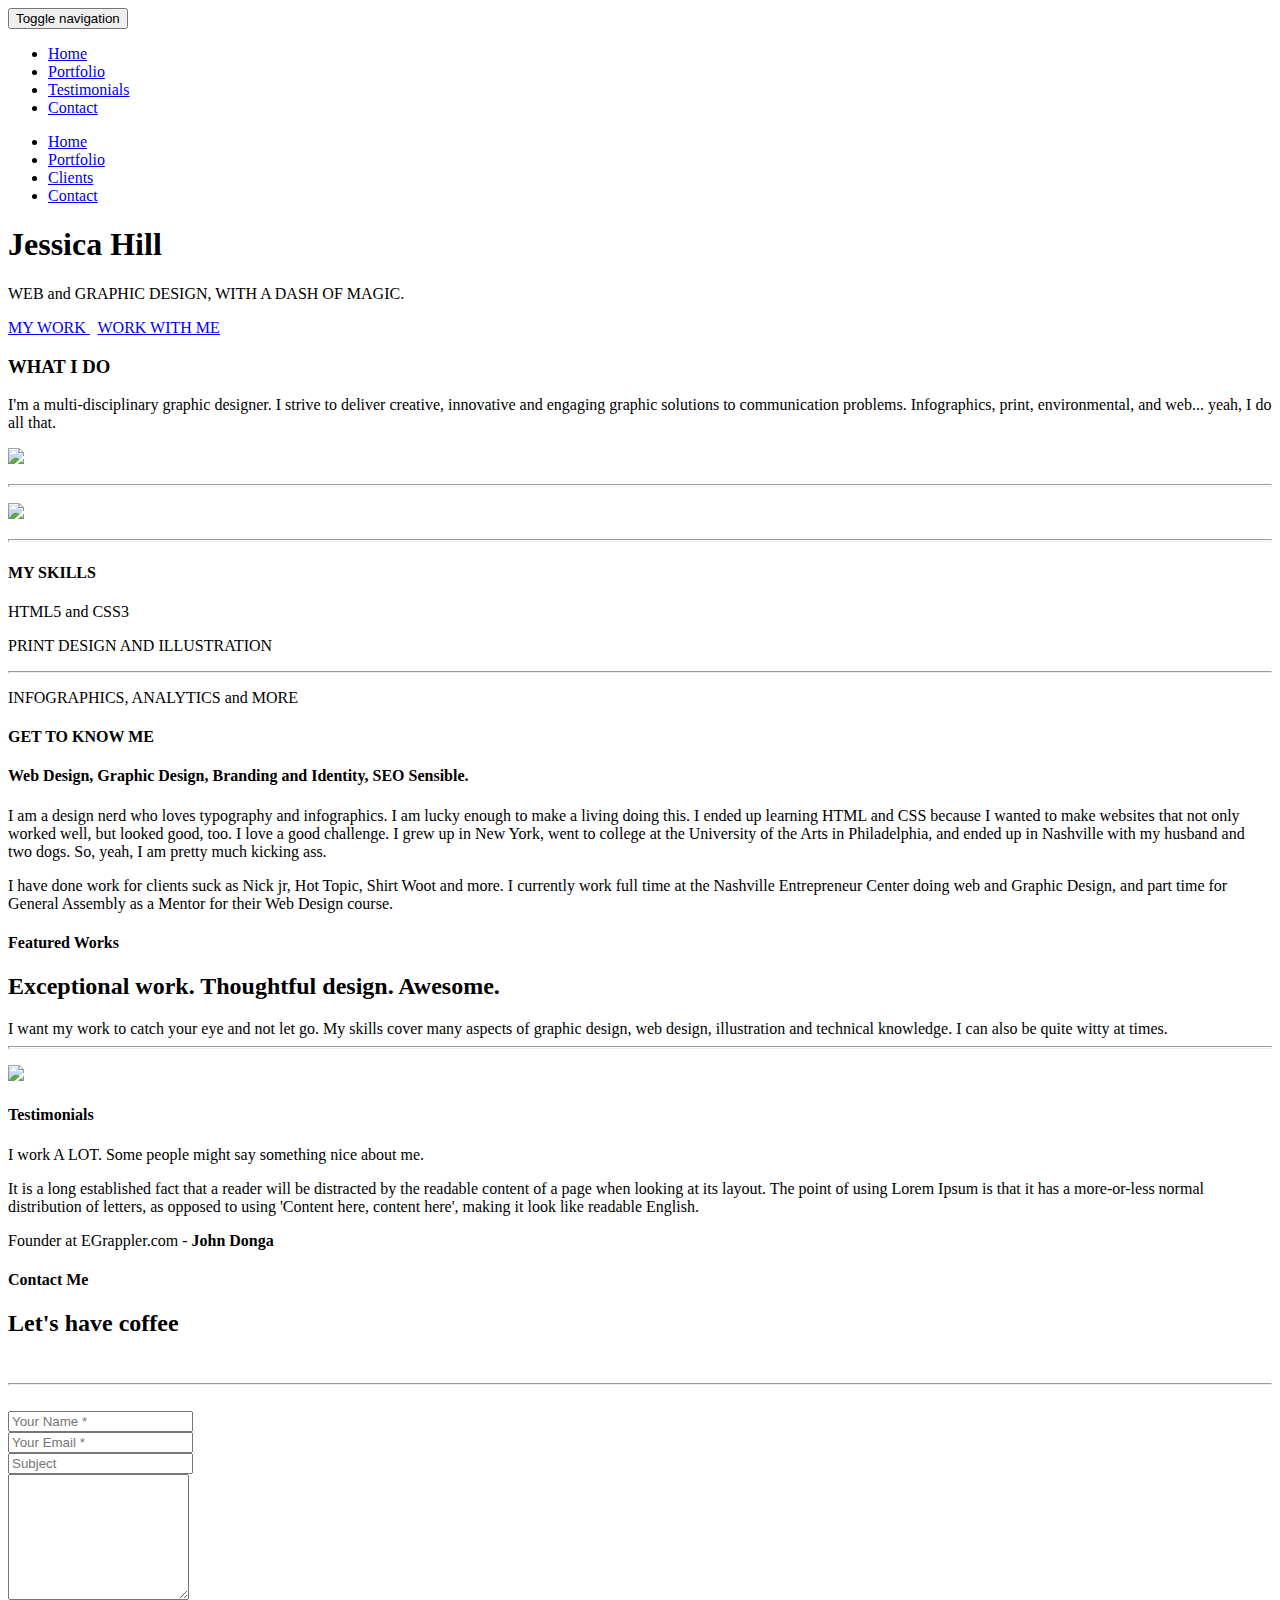
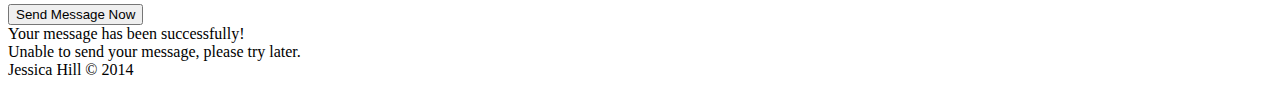
==== index.html @ 9f9534df "Update index.html" ====
<!DOCTYPE html>
<html lang="en">
<head>
    <meta charset="utf-8">
    <meta http-equiv="Content-Type" content="text/html; charset=utf-8" />
    <meta name="viewport" content="width=device-width, initial-scale=1.0">
    <title>Jessica Hill Design</title>
    <!-- Stylesheets -->
    <link type="text/css" href="bootstrap.css" rel="stylesheet">
    <link href='http://fonts.googleapis.com/css?family=Roboto:400,400italic,700,700italic,500italic,500,300italic,300'
        rel='stylesheet' type='text/css'>
    <link type="text/css" href="icons/font-awesome/css/font-awesome.css" rel="stylesheet">
    <link type="text/css" href="icons/rondo/style.css" rel="stylesheet">
    <link type="text/css" href="style.css" rel="stylesheet">
</head>
<body >
    <header class="header" id="jump">
        <nav class="navbar navbar-default navbar-fixed-top" role="navigation">
            <div class="container">
                <div class="navbar-header">
                    <button type="button" class="navbar-toggle" data-toggle="collapse" data-target=".navbar-responsive-collapse">
                        <span class="sr-only">Toggle navigation</span> <span class="icon-bar"></span><span
                            class="icon-bar"></span><span class="icon-bar"></span>
                    </button>
                    <a class="navbar-brand" href="#">
                        <img src="https://gallery.mailchimp.com/f91427e27ddb7efcd1762c544/images/4f45834c-a26d-4026-be02-a835738b143f.jpg" alt="" /></a>
                </div>
                <div class="collapse navbar-collapse hidden-xs">
                    <ul class="nav navbar-nav navbar-right">
                        <li class="active"><a href="#jump0">Home</a></li>
                        <li><a href="#jump2">Portfolio</a></li>
                        <li><a href="#jump5">Testimonials</a></li>
                        <li><a href="#jump6">Contact</a></li>
                    </ul>
                </div>
                <!-- /.navbar-collapse -->
                <div class="collapse navbar-responsive-collapse">
                    <ul class="nav navbar-nav">
                        <li class="active"><a href="#jump0" data-toggle="collapse" data-target=".navbar-responsive-collapse">
                            Home</a></li>
                        <li><a href="#jump2" data-toggle="collapse" data-target=".navbar-responsive-collapse">
                            Portfolio</a></li>
                        <li><a href="#jump5" data-toggle="collapse" data-target=".navbar-responsive-collapse">
                            Clients</a></li>
                        <li><a href="#jump6" data-toggle="collapse" data-target=".navbar-responsive-collapse">
                            Contact</a></li>
                    </ul>
                </div>
                <!-- /.navbar-responsive-collapse -->
            </div>
        </nav>
    </header>
    <div class="jumper" id="jump0">
    </div>
    <div class="section type-1 big splash">
        <div class="splash-cover">
        </div>
        <div class="container">
            <div class="splash-block">
                <div class="centered">
                    <div class="container">
                        <div class="section-headlines">
                            <h1>
                                Jessica Hill</h1>
                            <p>
                                WEB and GRAPHIC DESIGN, WITH A DASH OF MAGIC.</p>
                        </div>
                        <a href="#jump2" class="btn btn-outline btn-lg">MY WORK </a>&nbsp; <a href="#jump6"
                            class="btn btn-outline btn-lg">WORK WITH ME</a>
                    </div>
                </div>
            </div>
        </div>
    </div>
    <div id="jump1" class="jumper">
    </div>
    <div class="section type-2">
        <div class="container">
            <div class="section-headlines">
                <h3>
                    WHAT I DO</h3>
                <div>
                    I'm a multi-disciplinary graphic designer. I strive to  deliver creative, innovative and engaging graphic solutions to communication problems. Infographics, print, environmental, and web... yeah, I do all that.
                </div>
                <p class="padding"> 
    <p class="padding"> <img src="https://gallery.mailchimp.com/f91427e27ddb7efcd1762c544/images/e3467d25-2ab1-4dc5-b919-139e1233920b.jpg"></p>
        <hr style="height:1px;color:red">
</a>
    <p class="padding-bottom 1"> <img src="https://gallery.mailchimp.com/f91427e27ddb7efcd1762c544/images/5e4097c9-3a48-4313-9c78-13cba920459c.jpg">
    </a>
    <hr style="height:1px;color:red">

         <div class="row">
                <div class="col-lg-6 features">
                    <h4>
                        MY SKILLS</h4>
                    <div class="skills">
                        <p>
                            HTML5 and CSS3</p>
                        <div class="progress">
                            <div class="progress-bar" role="progressbar" aria-valuenow="60" aria-valuemin="0"
                                aria-valuemax="100" style="width: 90%;">
                            </div>
                        </div>
                        
                            PRINT DESIGN AND ILLUSTRATION</p>
                        <div class="progress">
                            <div class="progress-bar progress-bar-warning" role="progressbar" aria-valuenow="60"
                                aria-valuemin="0" aria-valuemax="100" style="width: 100%;">
                            </div>
                        </div>
                        <hr>
                        <p>
                            INFOGRAPHICS, ANALYTICS and MORE</p>
                        <div class="progress">
                            <div class="progress-bar progress-bar-danger" role="progressbar" aria-valuenow="60"
                                aria-valuemin="0" aria-valuemax="100" style="width: 90%;">
                            </div>
                        </div>
                    </div>
                </div>
                <div class="col-lg-6 features">

                    <h4>GET TO KNOW ME</h4>
                    <p>
                       <h4> Web Design, Graphic Design, Branding and Identity, SEO Sensible.</h4>

                        I am a design nerd who loves typography and infographics. I am lucky enough to make a living doing this. I ended up learning HTML and CSS because I wanted to make websites that not only worked well, but looked good, too. I love a good challenge. I grew up in New York, went to college at the University of the Arts in Philadelphia, and ended up in Nashville with my husband and two dogs. So, yeah, I am pretty much kicking ass.
                        <p>
                        I have done work for clients suck as Nick jr, Hot Topic, Shirt Woot and more. I currently work full time at the Nashville Entrepreneur Center doing web and Graphic Design, and part time for General Assembly as a Mentor for their Web Design course.
                    </p>
                
                </div>
            </div>
        </div>
    </div>
    <div id="jump2" class="jumper">
    </div>
    <div class="section type-1" style="padding-bottom: 0">
        <div class="container">
            <div class="section-headlines">
                <h4>
                    Featured Works</h4>
                <h2>
                    Exceptional work. Thoughtful design. Awesome.</h2>
                <div>
                    I want my work to catch your eye and not let go. My skills cover many aspects of graphic design, web design, illustration and technical knowledge. I can also be quite witty at times.  
                </div>
                    <hr style="height:1px;color:red">

                    <p class="padding-bottom 1"> <img src="https://gallery.mailchimp.com/f91427e27ddb7efcd1762c544/images/e16cd08e-7d79-4f17-a699-83029d7c9542.jpg">

            </div>
         
       
      
    </div>
    <div id="jump5" class="jumper">
    </div>
    <div class="section type-2">
        <div class="container">
            <div class="section-headlines">
                <h4>
                    Testimonials</h4>
                <h2>
                    </h2>
                <div>
                    I work A LOT. Some people might say something nice about me.
                </div>
                            </div>
                            <div class="testimonial-content media-body">
                                <p class="lead">
                                    It is a long established fact that a reader will be distracted by the readable content
                                    of a page when looking at its layout. The point of using Lorem Ipsum is that it
                                    has a more-or-less normal distribution of letters, as opposed to using 'Content
                                    here, content here', making it look like readable English.
                                </p>
                                Founder at EGrappler.com - <b>John Donga</b>
                            </div>
                    
        </div>
    </div>
    <div id="jump6" class="jumper">
    </div>
    <div class="section type-1 section-contact">
        <div class="container">
            <div class="section-headlines">
                <h4>
                    Contact Me</h2>
                    <h2>
                        Let's have coffee</h2>
            </div>
            <form>
            <div class="row">
                <div class="col-lg-4">
                    <address>
                        <div class="address-row">
                            <div class="address-sign">
                                <i class="icon-map-marker"></i>
                            </div>
                            
                        </div>
                    </address>
                    <div class="visible-xs visible-sm">
                        <br class="gap-30" />
                        <hr class="gap-divider" />
                        <br class="gap-30" />
                    </div>
                </div>
                <div class="col-lg-7 col-lg-offset-1">
                    <form role="form" method="post" action="#" id="contactform">
                    <div class="form-group">
                        <div class="row">
                            <div class="col-lg-6">
                                <input type="text" class="form-control" id="name" name="name" placeholder="Your Name *"><br
                                    class="gap-15" />
                            </div>
                            <div class="col-lg-6">
                                <input type="text" class="form-control" id="email" name="email" placeholder="Your Email *"></div>
                        </div>
                    </div>
                    <div class="form-group">
                        <input type="text" class="form-control" id="subject" name="subject" placeholder="Subject">
                    </div>
                    <div class="form-group">
                        <textarea class="form-control" id="message" name="message" rows="8"></textarea>
                    </div>
                    <button id="button-send" class="btn btn-block btn-success">
                        Send Message Now
                    </button>
                    <div id="success">
                        Your message has been successfully!</div>
                    <div id="error">
                        Unable to send your message, please try later.</div>
                    </form>
                </div>
            </div>
            </form>
        </div>
    </div>
    <footer class="footer">
        <div class="container">
            <div class="row">
                <div class="col-lg-12">
                    Jessica Hill &copy; 2014</a>
                </div>
            </div>
        </div>
    </footer>
    <!--Scripts-->
    <script type="text/javascript" src="js/jquery-1.10.2.min.js"></script>
    <script type="text/javascript" src="js/bootstrap.min.js"></script>
    <script type="text/javascript" src="js/jquery.smooth-scroll.min.js"></script>
    <script type="text/javascript" src="js/jquery.mixitup.min.js"></script>
    <script src="js/jquery.easing.1.3.js" type="text/javascript"></script>
    <script src="js/modernizr.js" type="text/javascript"></script>
    <script src="js/jquery.fancybox.pack.js" type="text/javascript"></script>
    <script type="text/javascript" src="js/custom.js"></script>
</body>
</html>
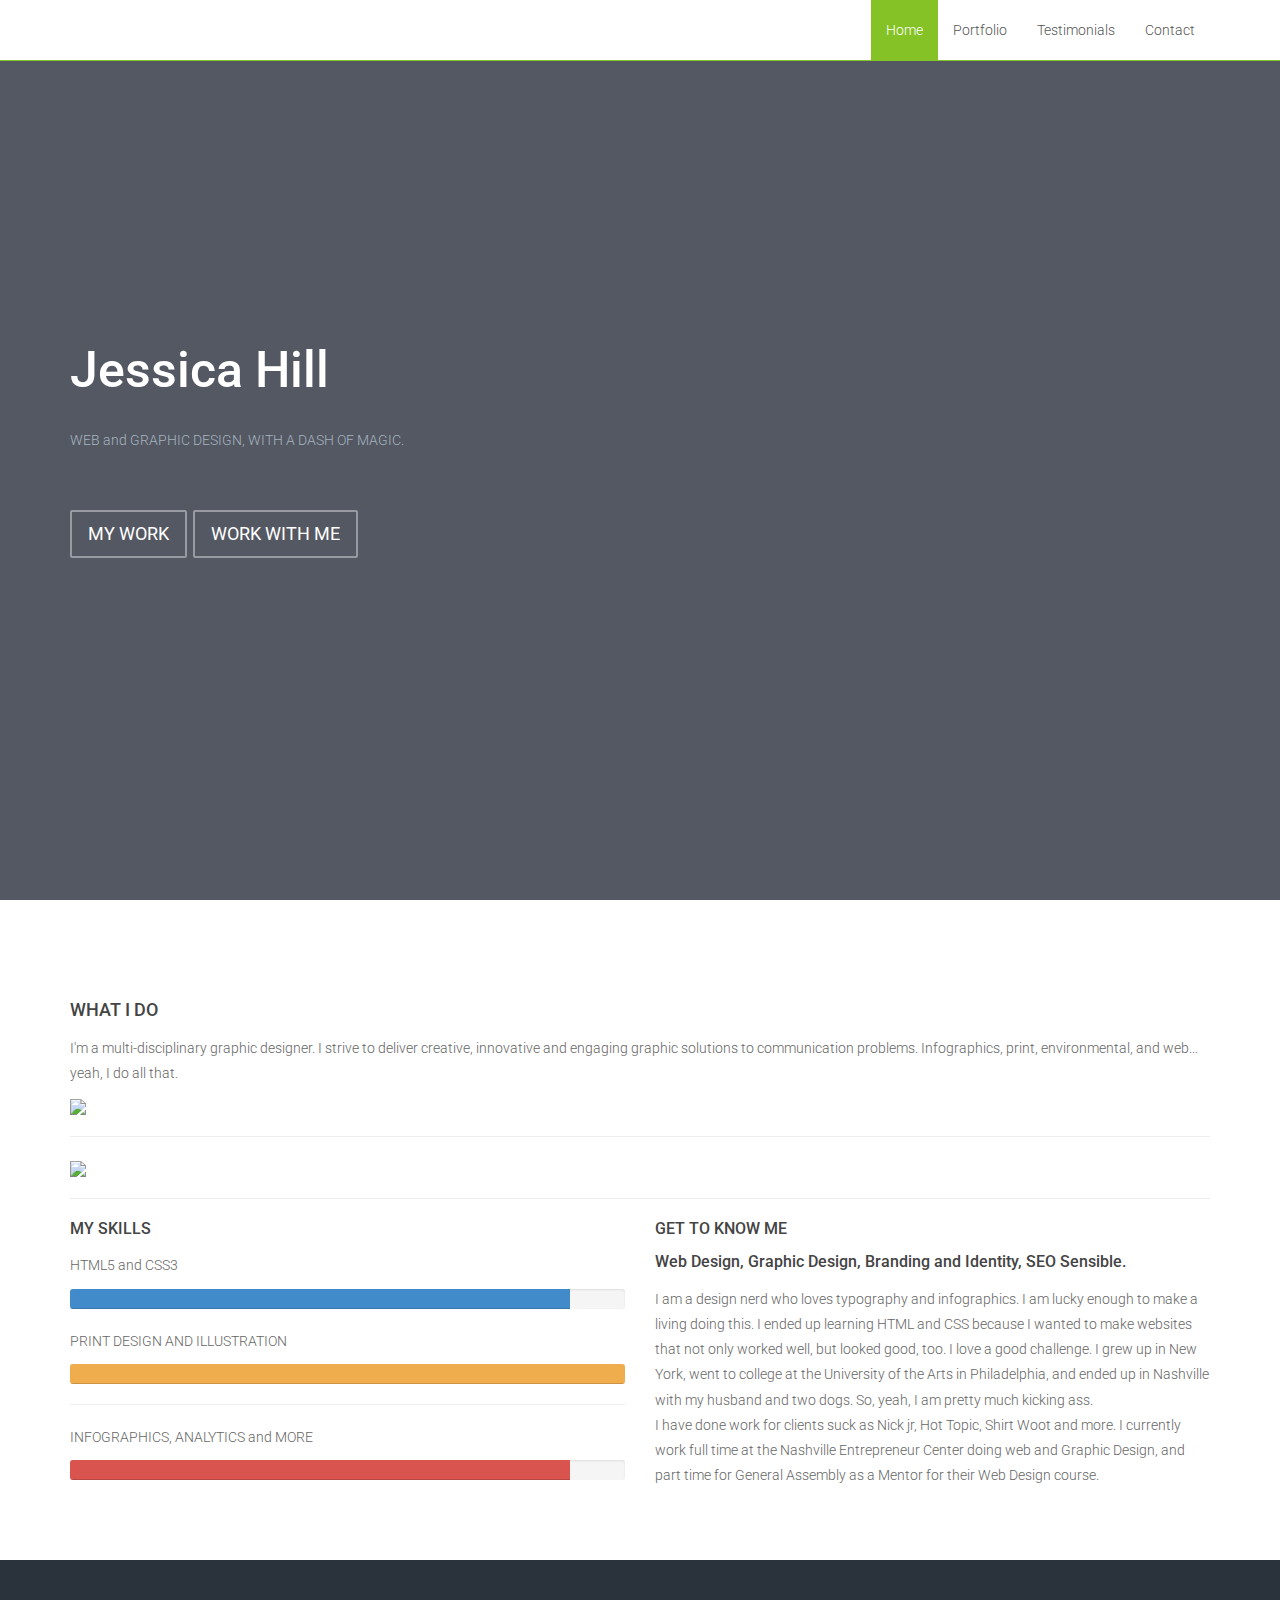
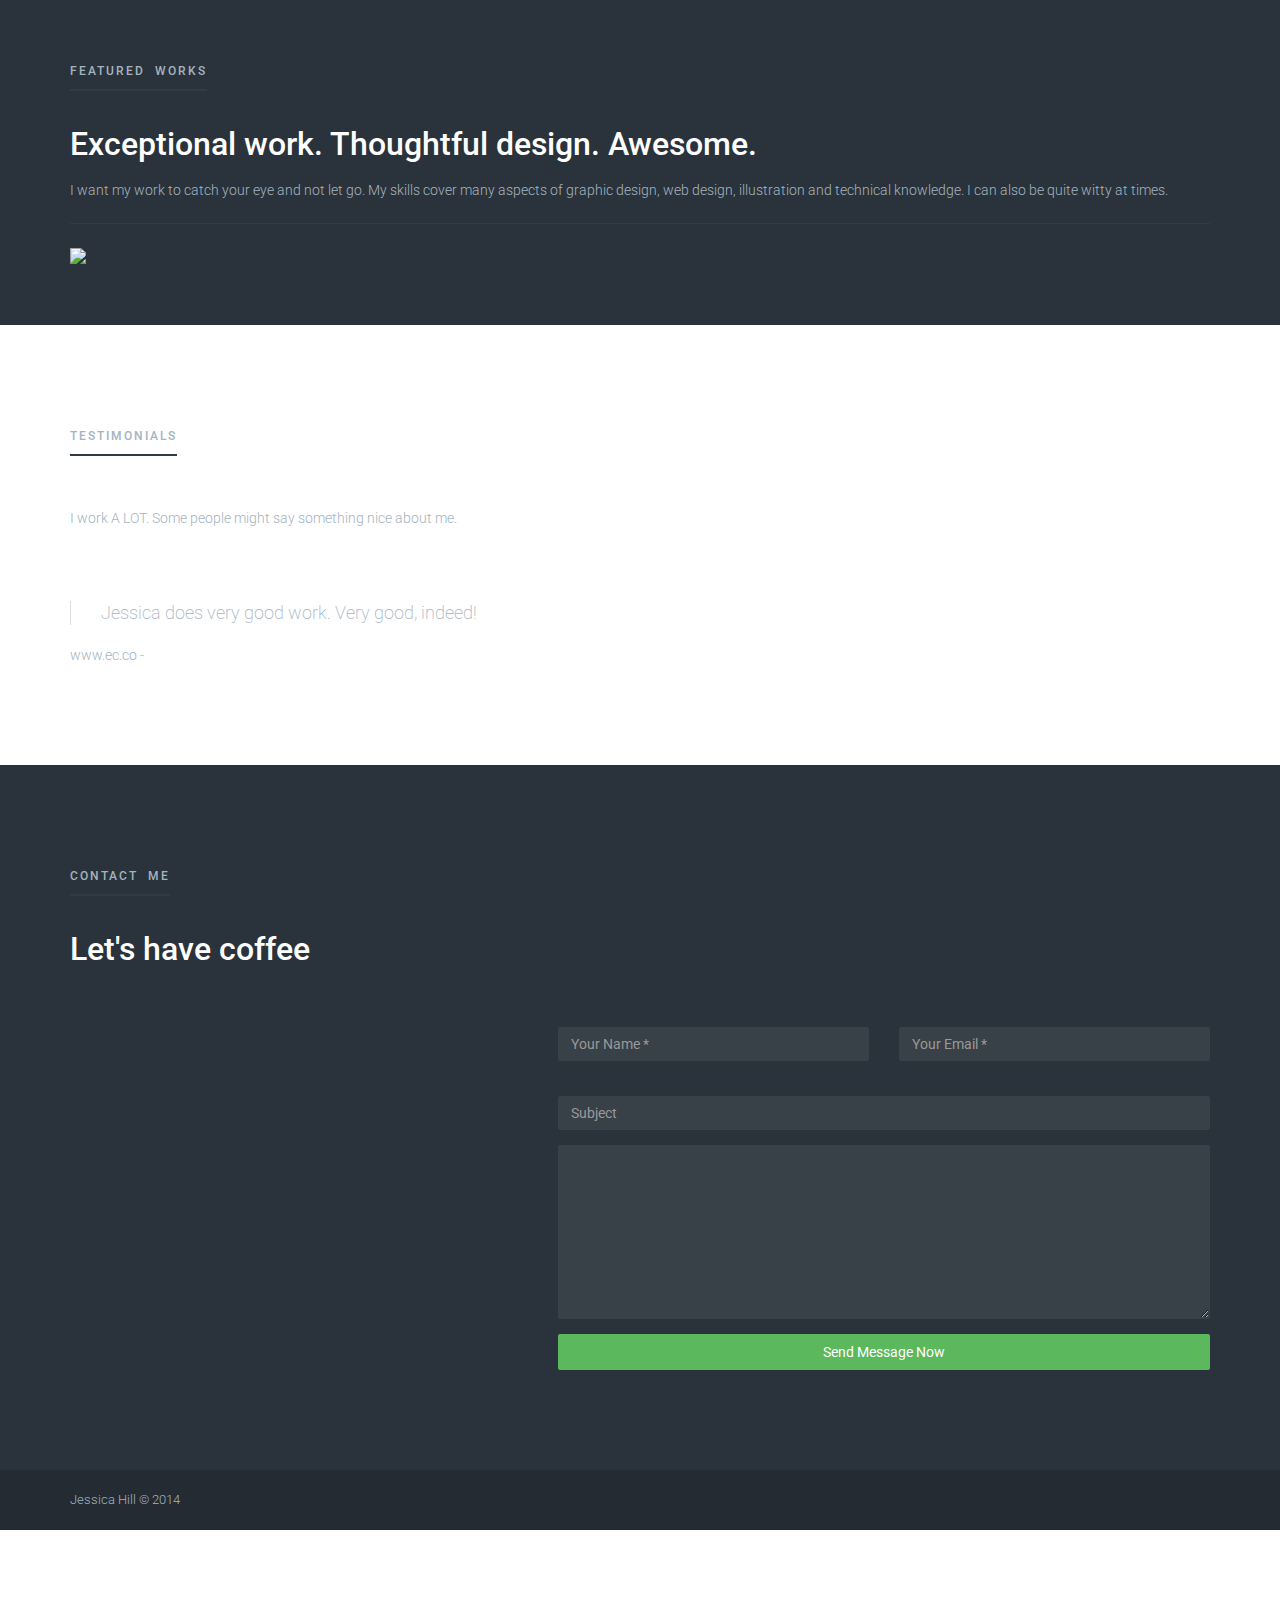
==== commit bf8d3c2b: "Update index.html" ====
--- a/index.html
+++ b/index.html
@@ -170,12 +170,9 @@
                             </div>
                             <div class="testimonial-content media-body">
                                 <p class="lead">
-                                    It is a long established fact that a reader will be distracted by the readable content
-                                    of a page when looking at its layout. The point of using Lorem Ipsum is that it
-                                    has a more-or-less normal distribution of letters, as opposed to using 'Content
-                                    here, content here', making it look like readable English.
+                                    Jessica does very good work. Very good, indeed!
                                 </p>
-                                Founder at EGrappler.com - <b>John Donga</b>
+                                www.ec.co - <b>Michael Burcham</b>
                             </div>
                     
         </div>
--- a/style.css
+++ b/style.css
@@ -0,0 +1,798 @@
+.row-merge {
+  width: 100%;
+  *zoom: 1;
+}
+.row-merge:before,
+.row-merge:after {
+  display: table;
+  content: "";
+  line-height: 0;
+}
+.row-merge:after {
+  clear: both;
+}
+.row-merge [class*="span"] {
+  display: block;
+  width: 100%;
+  min-height: 30px;
+  -webkit-box-sizing: border-box;
+  -moz-box-sizing: border-box;
+  box-sizing: border-box;
+  float: left;
+  margin-left: 0%;
+  *margin-left: -0.06944444444444445%;
+}
+.row-merge [class*="span"]:first-child {
+  margin-left: 0;
+}
+.row-merge .controls-row [class*="span"] + [class*="span"] {
+  margin-left: 0%;
+}
+.row-merge .span12 {
+  width: 99.99999999999999%;
+  *width: 99.93055555555554%;
+}
+.row-merge .span11 {
+  width: 91.66666666666666%;
+  *width: 91.59722222222221%;
+}
+.row-merge .span10 {
+  width: 83.33333333333331%;
+  *width: 83.26388888888887%;
+}
+.row-merge .span9 {
+  width: 74.99999999999999%;
+  *width: 74.93055555555554%;
+}
+.row-merge .span8 {
+  width: 66.66666666666666%;
+  *width: 66.59722222222221%;
+}
+.row-merge .span7 {
+  width: 58.33333333333333%;
+  *width: 58.263888888888886%;
+}
+.row-merge .span6 {
+  width: 49.99999999999999%;
+  *width: 49.93055555555555%;
+}
+.row-merge .span5 {
+  width: 41.66666666666666%;
+  *width: 41.597222222222214%;
+}
+.row-merge .span4 {
+  width: 33.33333333333333%;
+  *width: 33.263888888888886%;
+}
+.row-merge .span3 {
+  width: 24.999999999999996%;
+  *width: 24.930555555555554%;
+}
+.row-merge .span2 {
+  width: 16.666666666666664%;
+  *width: 16.59722222222222%;
+}
+.row-merge .span1 {
+  width: 8.333333333333332%;
+  *width: 8.263888888888888%;
+}
+.row-merge .offset12 {
+  margin-left: 99.99999999999999%;
+  *margin-left: 99.8611111111111%;
+}
+.row-merge .offset12:first-child {
+  margin-left: 99.99999999999999%;
+  *margin-left: 99.8611111111111%;
+}
+.row-merge .offset11 {
+  margin-left: 91.66666666666666%;
+  *margin-left: 91.52777777777777%;
+}
+.row-merge .offset11:first-child {
+  margin-left: 91.66666666666666%;
+  *margin-left: 91.52777777777777%;
+}
+.row-merge .offset10 {
+  margin-left: 83.33333333333331%;
+  *margin-left: 83.19444444444443%;
+}
+.row-merge .offset10:first-child {
+  margin-left: 83.33333333333331%;
+  *margin-left: 83.19444444444443%;
+}
+.row-merge .offset9 {
+  margin-left: 74.99999999999999%;
+  *margin-left: 74.8611111111111%;
+}
+.row-merge .offset9:first-child {
+  margin-left: 74.99999999999999%;
+  *margin-left: 74.8611111111111%;
+}
+.row-merge .offset8 {
+  margin-left: 66.66666666666666%;
+  *margin-left: 66.52777777777777%;
+}
+.row-merge .offset8:first-child {
+  margin-left: 66.66666666666666%;
+  *margin-left: 66.52777777777777%;
+}
+.row-merge .offset7 {
+  margin-left: 58.33333333333333%;
+  *margin-left: 58.19444444444444%;
+}
+.row-merge .offset7:first-child {
+  margin-left: 58.33333333333333%;
+  *margin-left: 58.19444444444444%;
+}
+.row-merge .offset6 {
+  margin-left: 49.99999999999999%;
+  *margin-left: 49.86111111111111%;
+}
+.row-merge .offset6:first-child {
+  margin-left: 49.99999999999999%;
+  *margin-left: 49.86111111111111%;
+}
+.row-merge .offset5 {
+  margin-left: 41.66666666666666%;
+  *margin-left: 41.52777777777777%;
+}
+.row-merge .offset5:first-child {
+  margin-left: 41.66666666666666%;
+  *margin-left: 41.52777777777777%;
+}
+.row-merge .offset4 {
+  margin-left: 33.33333333333333%;
+  *margin-left: 33.19444444444444%;
+}
+.row-merge .offset4:first-child {
+  margin-left: 33.33333333333333%;
+  *margin-left: 33.19444444444444%;
+}
+.row-merge .offset3 {
+  margin-left: 24.999999999999996%;
+  *margin-left: 24.86111111111111%;
+}
+.row-merge .offset3:first-child {
+  margin-left: 24.999999999999996%;
+  *margin-left: 24.86111111111111%;
+}
+.row-merge .offset2 {
+  margin-left: 16.666666666666664%;
+  *margin-left: 16.52777777777778%;
+}
+.row-merge .offset2:first-child {
+  margin-left: 16.666666666666664%;
+  *margin-left: 16.52777777777778%;
+}
+.row-merge .offset1 {
+  margin-left: 8.333333333333332%;
+  *margin-left: 8.194444444444443%;
+}
+.row-merge .offset1:first-child {
+  margin-left: 8.333333333333332%;
+  *margin-left: 8.194444444444443%;
+}
+[class*="span"].hide,
+.row-merge [class*="span"].hide {
+  display: none;
+}
+[class*="span"].pull-right,
+.row-merge [class*="span"].pull-right {
+  float: right;
+}
+@media (max-width: 767px) {
+  [class*="span"],
+  .uneditable-input[class*="span"],
+  .row-merge [class*="span"] {
+    float: none;
+    display: block;
+    width: 100%;
+    margin-left: 0;
+    -webkit-box-sizing: border-box;
+    -moz-box-sizing: border-box;
+    box-sizing: border-box;
+  }
+  .span12,
+  .row-merge .span12 {
+    width: 100%;
+    -webkit-box-sizing: border-box;
+    -moz-box-sizing: border-box;
+    box-sizing: border-box;
+  }
+  .row-merge [class*="offset"]:first-child {
+    margin-left: 0;
+  }
+}
+/*= TYPOGRAPHY
+---------------------------------------------------------------------------------------------- */
+html,
+body {
+  height: 100%;
+  margin: 0;
+  padding: 0;
+}
+body {
+  background: #fff;
+  color: #666;
+  font-size: 14px;
+  font-family: 'Roboto', Arial, sans-serif;
+  font-weight: 300;
+}
+h1,
+h2,
+h3,
+h4,
+h5,
+h6 {
+  font-family: 'Roboto', Arial, sans-serif;
+  font-weight: 500;
+  color: #444;
+  margin-top: 0;
+  margin-bottom: 15px;
+  line-height: 1.15;
+}
+h1 small,
+h2 small,
+h3 small,
+h4 small,
+h5 small,
+h6 small {
+  font-size: 12px;
+  margin: 0 0 0 5px;
+}
+h1 {
+  font-size: 28px;
+}
+h2 {
+  font-size: 24px;
+}
+h3 {
+  font-size: 18px;
+}
+h4 {
+  font-size: 16px;
+}
+h5 {
+  font-size: 14px;
+}
+h6 {
+  font-size: 11px;
+}
+strong,
+b {
+  color: #555;
+}
+a {
+  color: #0088cc;
+}
+a:hover,
+a:focus {
+  outline: none;
+}
+small,
+.small {
+  font-size: 13px;
+}
+ul,
+menu,
+dir {
+  list-style-type: square;
+}
+form {
+  margin: 0;
+}
+form fieldset {
+  border: 1px solid #e5e6e7;
+  -webkit-border-radius: 2px;
+  -moz-border-radius: 2px;
+  border-radius: 2px;
+  padding: 25px;
+}
+label {
+  font-family: inherit;
+  font-weight: inherit;
+}
+.lead {
+  font-size: 15px;
+  line-height: 24px;
+}
+.unstyled {
+  padding: 0;
+  margin: 0;
+  list-style: none;
+}
+.gap-15 {
+  height: 15px;
+}
+.gap-30 {
+  height: 30px;
+}
+.gap-50 {
+  height: 30px;
+}
+.gap-70 {
+  height: 30px;
+}
+/*= FORM
+---------------------------------------------------------------------------------------------- */
+.form-control {
+  -webkit-border-radius: 2px;
+  -moz-border-radius: 2px;
+  border-radius: 2px;
+  -webkit-box-shadow: none;
+  -moz-box-shadow: none;
+  box-shadow: none;
+  font-size: 14px;
+}
+/*= BUTTONS
+---------------------------------------------------------------------------------------------- */
+.btn {
+  -webkit-border-radius: 2px;
+  -moz-border-radius: 2px;
+  border-radius: 2px;
+  border-width: 2px;
+  font-family: 'Roboto', Arial, sans-serif;
+  border-color: transparent;
+}
+.btn:hover {
+  border-color: transparent;
+}
+.btn-outline {
+  border-color: #fff;
+  border-color: rgba(255, 255, 255, 0.4);
+  background: none;
+  color: #fff;
+}
+.btn-outline:hover,
+.btn-outline.active {
+  border-color: #fff;
+  border-color: rgba(132,194,37, 0.8);
+  color: #fff;
+  -webkit-box-shadow: none;
+  -moz-box-shadow: none;
+  box-shadow: none;
+}
+.btn-inverse {
+  background: #1e1e1e;
+  color: #fff;
+}
+.btn-inverse:hover {
+  background: #2f2f2f;
+  color: #fff;
+}
+/*= HEADER
+---------------------------------------------------------------------------------------------- */
+.header .navbar {
+  background: #fff;
+}
+.header .navbar-nav > li > a {
+  font-size: 14px;
+  color: #555;
+}
+/*= SECTIONS
+---------------------------------------------------------------------------------------------- */
+.section {
+  padding: 100px 0;
+}
+.section.type-1 {
+  background: #2a333b;
+  color: #a5b3bf;
+}
+.section.type-1 h1,
+.section.type-1 h2,
+.section.type-1 h3,
+.section.type-1 h4,
+.section.type-1 h5,
+.section.type-1 h6,
+.section.type-1 strong,
+.section.type-1 b {
+  color: #fff;
+}
+.section.type-1 h4 {
+  color: #a5b3bf;
+  border-color: #313b44;
+}
+.section.type-1 hr {
+  border-color: #313b44;
+}
+.section.type-1 .form-control {
+  background: #384048;
+  border-color: transparent !important;
+  color: #a5b3bf;
+  -o-transition: background-color 0.3s linear;
+  -ms-transition: background-color 0.3s linear;
+  -moz-transition: background-color 0.3s linear;
+  -webkit-transition: background-color 0.3s linear;
+  /* ...and now override with proper CSS property */
+
+  transition: background-color 0.3s linear;
+}
+.section.type-1 .form-control:focus {
+  background: #fff;
+  -webkit-box-shadow: none;
+  -moz-box-shadow: none;
+  box-shadow: none;
+}
+.section.type-2 {
+  background: #fff;
+}
+.section.type-3 {
+  background: #f0f2f4;
+}
+.section.big {
+  height: 100%;
+}
+.section.splash {
+  background: url(../img/header/headerbg.jpg) fixed no-repeat;
+  position: relative;
+  z-index: 1;
+}
+.section.splash h1 {
+  font-size: 50px;
+  font-weight: 500;
+  margin-bottom: 30px;
+}
+.section-headlines {
+  margin-bottom: 60px;
+}
+.section-headlines > h2 {
+  font-size: 32px;
+}
+.section-headlines > h4 {
+  font-family: 'Roboto', Arial, sans-serif;
+  font-size: 12px;
+  text-transform: uppercase;
+  color: #777;
+  border-bottom: 2px solid #ddd;
+  display: inline-block;
+  padding-bottom: 10px;
+  margin-bottom: 35px;
+  letter-spacing: 2px;
+  word-spacing: 5px;
+}
+.section-headlines > div {
+  line-height: 1.8;
+}
+/*= SPLASH
+---------------------------------------------------------------------------------------------- */
+.splash-cover {
+  background: #363b48;
+  width: 100%;
+  height: 100%;
+  top: 0;
+  position: absolute;
+  z-index: 2;
+  opacity: 0.85;
+  filter: alpha(opacity=85);
+}
+.splash-block {
+  position: absolute;
+  left: 0;
+  top: 0;
+  width: 100%;
+  height: 100%;
+  z-index: 100;
+}
+.splash-block:before {
+  content: '';
+  display: inline-block;
+  height: 100%;
+  vertical-align: middle;
+  margin-right: -0.25em;
+  /* Adjusts for spacing */
+
+}
+.centered {
+  display: inline-block;
+  vertical-align: middle;
+  width: 100%;
+  padding: 100px 0;
+}
+/*= JUMPER
+---------------------------------------------------------------------------------------------- */
+.jumper {
+  height: 0;
+  position: relative;
+  top: -50px;
+}
+/*= WORK
+---------------------------------------------------------------------------------------------- */
+.work-thumb {
+  display: block;
+}
+.work-content {
+  background: #fff;
+  padding: 15px;
+}
+/*= SERVICES
+---------------------------------------------------------------------------------------------- */
+.gallery-control {
+  margin: 0 0 30px;
+}
+#portfolio {
+  font-size: 0;
+  line-height: 0;
+  text-align: justify;
+  display: inline-block;
+  width: 100%;
+}
+#portfolio .mix {
+  opacity: 0;
+  display: none;
+  width: 20%;
+  vertical-align: top;
+  font-size: 14px;
+}
+#portfolio .mix > div .media-thumb {
+  position: relative;
+  overflow: hidden;
+}
+#portfolio .mix > div .media-thumb img {
+  display: block;
+  max-width: 100%;
+}
+#portfolio .mix > div .media-thumb:hover .media-desc {
+  opacity: 1;
+  filter: alpha(opacity=100);
+}
+#portfolio .mix > div .media-desc {
+  opacity: 0;
+  filter: alpha(opacity=0);
+  background: #84c225  ;
+  background: rgba(132,194,37, 0.8);
+  color: #fff;
+  color: rgba(255, 255, 255, 0.7);
+  position: absolute;
+  left: 0;
+  top: 0;
+  width: 100%;
+  height: 100%;
+  line-height: 20px;
+  -o-transition: opacity .3s linear;
+  -ms-transition: opacity .3s linear;
+  -moz-transition: opacity .3s linear;
+  -webkit-transition: opacity .3s linear;
+  /* ...and now override with proper CSS property */
+
+  transition: opacity .3s linear;
+}
+#portfolio .mix > div .media-desc > div {
+  width: 100%;
+  padding: 20px;
+  position: absolute;
+  bottom: 0;
+  left: 0;
+}
+#portfolio .mix > div .media-desc b {
+  color: #fff;
+  color: rgba(255, 255, 255, 0.9);
+  font-size: 16px;
+}
+#portfolio .mix > div .media-detail {
+  background: #f9f9f9;
+  border-top: 1px solid #eee;
+  padding: 10px;
+  margin: 0 10px;
+  line-height: 20px;
+  display: none;
+}
+@media (max-width: 1020px) {
+  #portfolio .mix {
+    width: 25%;
+  }
+}
+@media (min-width: 768px) and (max-width: 979px) {
+  #portfolio .mix {
+    width: 33.333333%;
+  }
+}
+@media (max-width: 767px) {
+  #portfolio .mix {
+    width: 100%;
+  }
+}
+/*= FEATURES
+---------------------------------------------------------------------------------------------- */
+.features .media > i {
+  font-size: 28px;
+  line-height: 55px;
+  margin-right: 25px;
+  width: 60px;
+  height: 60px;
+  border: 3px solid #eee;
+  -webkit-border-radius: 50%;
+  -moz-border-radius: 50%;
+  border-radius: 50%;
+  text-align: center;
+  -webkit-transition: all 200ms cubic-bezier(0.42, 0, 0.58, 1);
+  -moz-transition: all 200ms cubic-bezier(0.42, 0, 0.58, 1);
+  -o-transition: all 200ms cubic-bezier(0.42, 0, 0.58, 1);
+  transition: all 200ms cubic-bezier(0.42, 0, 0.58, 1);
+}
+.features .media + .media {
+  margin-top: 0;
+}
+/*= PRICING PLANS
+---------------------------------------------------------------------------------------------- */
+
+/*= SOCIAL LINKS
+---------------------------------------------------------------------------------------------- */
+.person .person-avatar {
+  margin-right: 20px;
+}
+
+.avatar { width:100px;}
+/*= SOCIAL LINKS
+---------------------------------------------------------------------------------------------- */
+.social-links {
+  font-size: 30px;
+}
+.social-links.size-big {
+  font-size: 40px;
+}
+.social-links a {
+  color: #aaa;
+  text-decoration: none !important;
+}
+.social-links a:hover {
+  color: #84c225  ;
+}
+/*= BRANDS
+---------------------------------------------------------------------------------------------- */
+.brands .brand {
+  border: 1px solid #eee;
+  padding: 30px;
+  text-align: center;
+}
+/*= FOOTER
+---------------------------------------------------------------------------------------------- */
+.footer {
+  background: #242b32;
+  color: #a5b3bf;
+  font-size: 13px;
+  padding: 20px 0;
+}
+.footer * {
+  line-height: 20px;
+}
+.footer .link-social {
+  color: inherit;
+  opacity: 0.8;
+  filter: alpha(opacity=80);
+  margin-left: 15px;
+  text-decoration: none !important;
+  font-size: 18px;
+}
+.footer .link-social:hover {
+  opacity: 1;
+  filter: alpha(opacity=100);
+}
+.section-contact .address-row {
+  display: table;
+  width: 100%;
+}
+.section-contact .address-sign {
+  display: table-cell;
+  width: 30px;
+  opacity: 0.3;
+  filter: alpha(opacity=30);
+}
+.section-contact .address-info {
+  display: table-cell;
+}
+/*= BOOTSTRAP OVERWRITE: ACCORDIANS
+---------------------------------------------------------------------------------------------- */
+.panel-group .panel {
+  -webkit-border-radius: 0;
+  -moz-border-radius: 0;
+  border-radius: 0;
+  border: 0;
+  -webkit-box-shadow: none;
+  -moz-box-shadow: none;
+  box-shadow: none;
+}
+.panel-group .panel + .panel {
+  border-top: 1px solid #eee;
+  margin-top: 0;
+  padding-top: 10px;
+}
+.panel-group .panel-heading {
+  padding: 0 0 10px;
+}
+.panel-group .panel-body {
+  padding: 5px 0 15px;
+  border-top: 0 !important;
+}
+.panel-title {
+  font-size: 18px;
+}
+.panel-title a {
+  display: block;
+  overflow: hidden;
+  position: relative;
+  text-decoration: none !important;
+}
+.panel-title a i {
+  color: #bbb;
+  font-size: 14px;
+  height: 23px;
+  line-height: 23px;
+  float: left;
+  margin-right: 10px;
+  width: 20px;
+  text-align: center;
+}
+.panel-title a .icon-minus {
+  display: none;
+}
+.panel-title a.collapsed .icon-minus {
+  display: block;
+}
+.panel-title a.collapsed .icon-plus {
+  display: none;
+}
+/*= TESTIMONIAL
+---------------------------------------------------------------------------------------------- */
+#carousel-testimonial {
+  margin-top: 50px;
+}
+.testimonial {
+  background: #f9f9f9;
+  padding: 40px;
+}
+.testimonial-avatar {
+  padding-left: 30px;
+}
+.testimonial-avatar img {
+  width: 100px;
+  height: auto;
+}
+.testimonial-content .lead {
+  border-left: 1px solid #ddd;
+  padding-left: 30px;
+  font-size: 18px;
+  margin-top: 10px;
+}
+.carousel-controller {
+  position: absolute;
+  right: 15px;
+  top: 15px;
+}
+.dis-table {
+  display: table;
+  width: 100%;
+}
+.dis-tablecell {
+  display: table-cell;
+  vertical-align: top;
+}
+@media (max-width: 767px) {
+  .section.splash h1 {
+    font-size: 40px;
+  }
+  .person-avatar img {
+    width: 80px;
+  }
+}
+@media (min-width: 768px) and (max-width: 979px) {
+  /*= RESPONSIVE RESET
+  ---------------------------------------------------------------------------------------------- */
+}
+@media (max-width: 979px) {
+  /*= RESPONSIVE RESET
+  ---------------------------------------------------------------------------------------------- */
+}
+#success{
+	width: 100%;
+	padding: 10px;
+	text-align: center;
+	color: green;
+	display:none;
+}
+#error{
+	width: 100%;
+	padding: 10px;
+	text-align: center;
+	color: red;
+	display:none;
+}
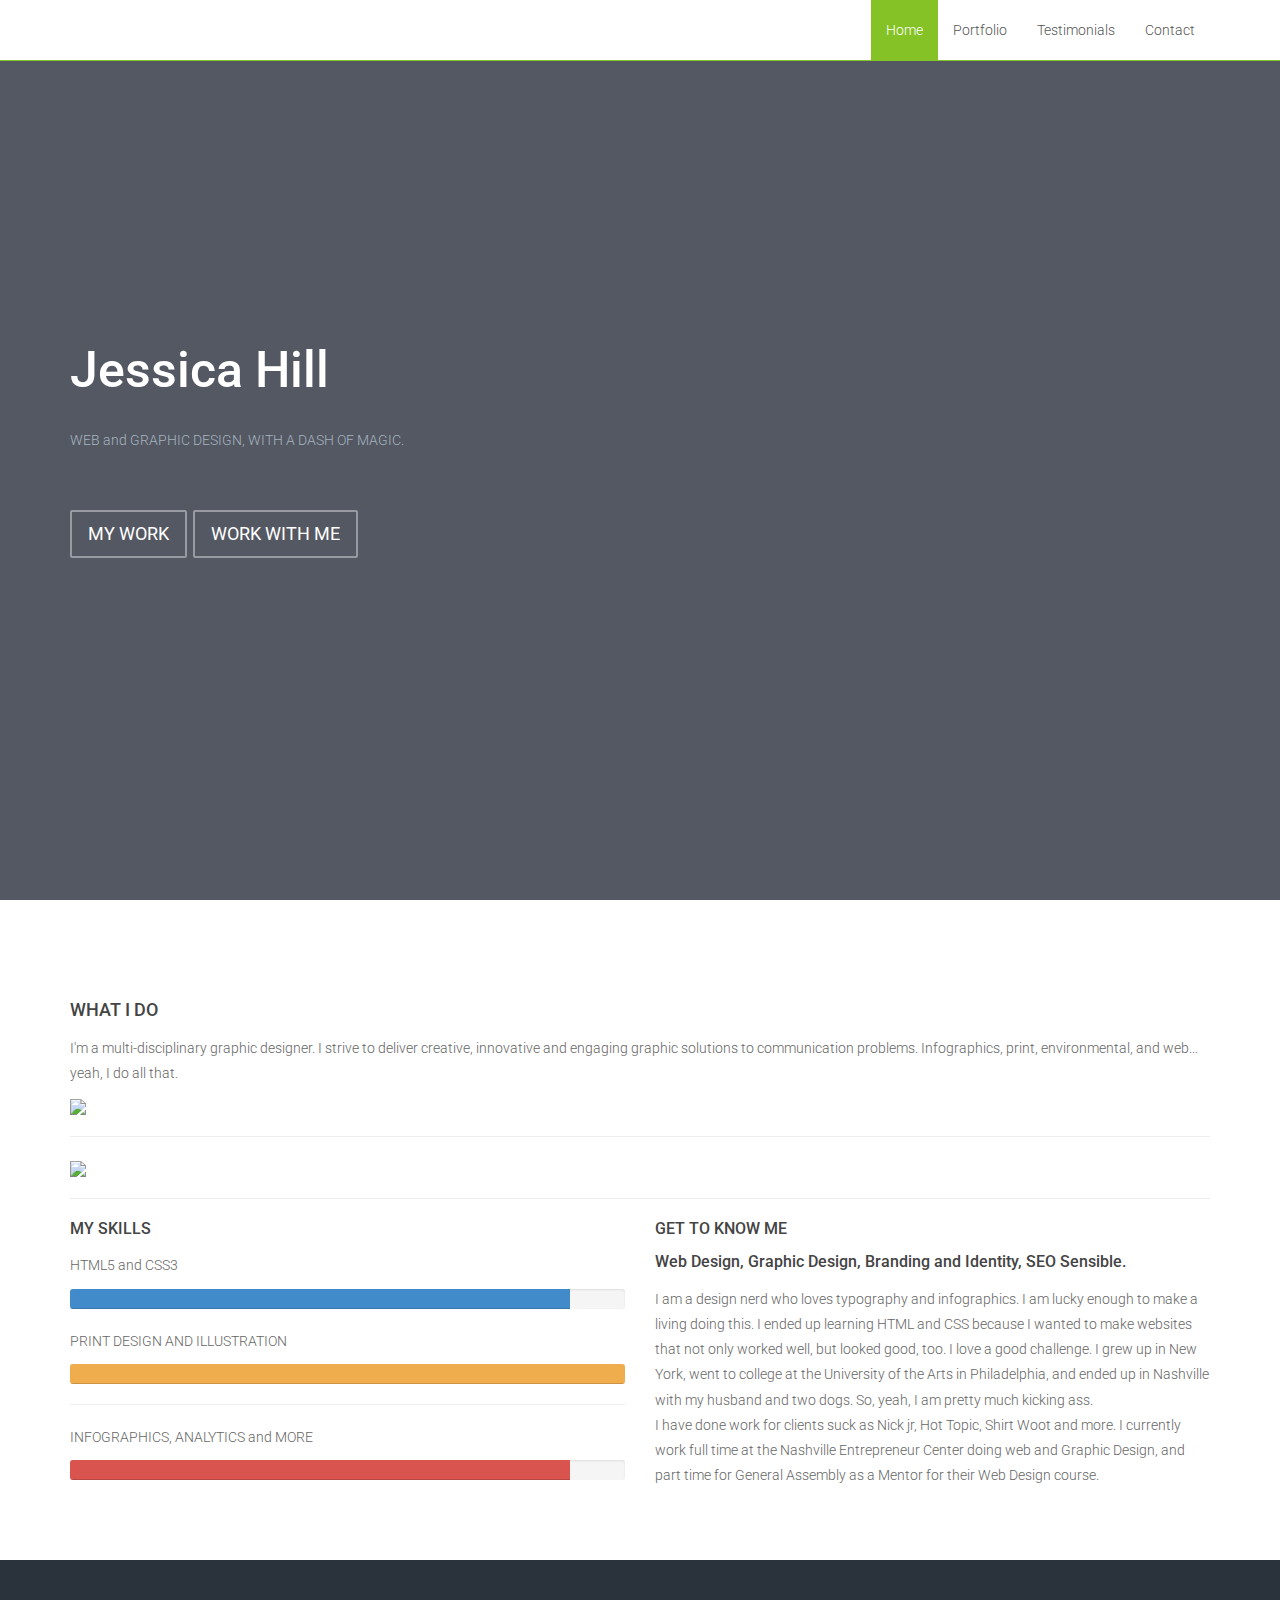
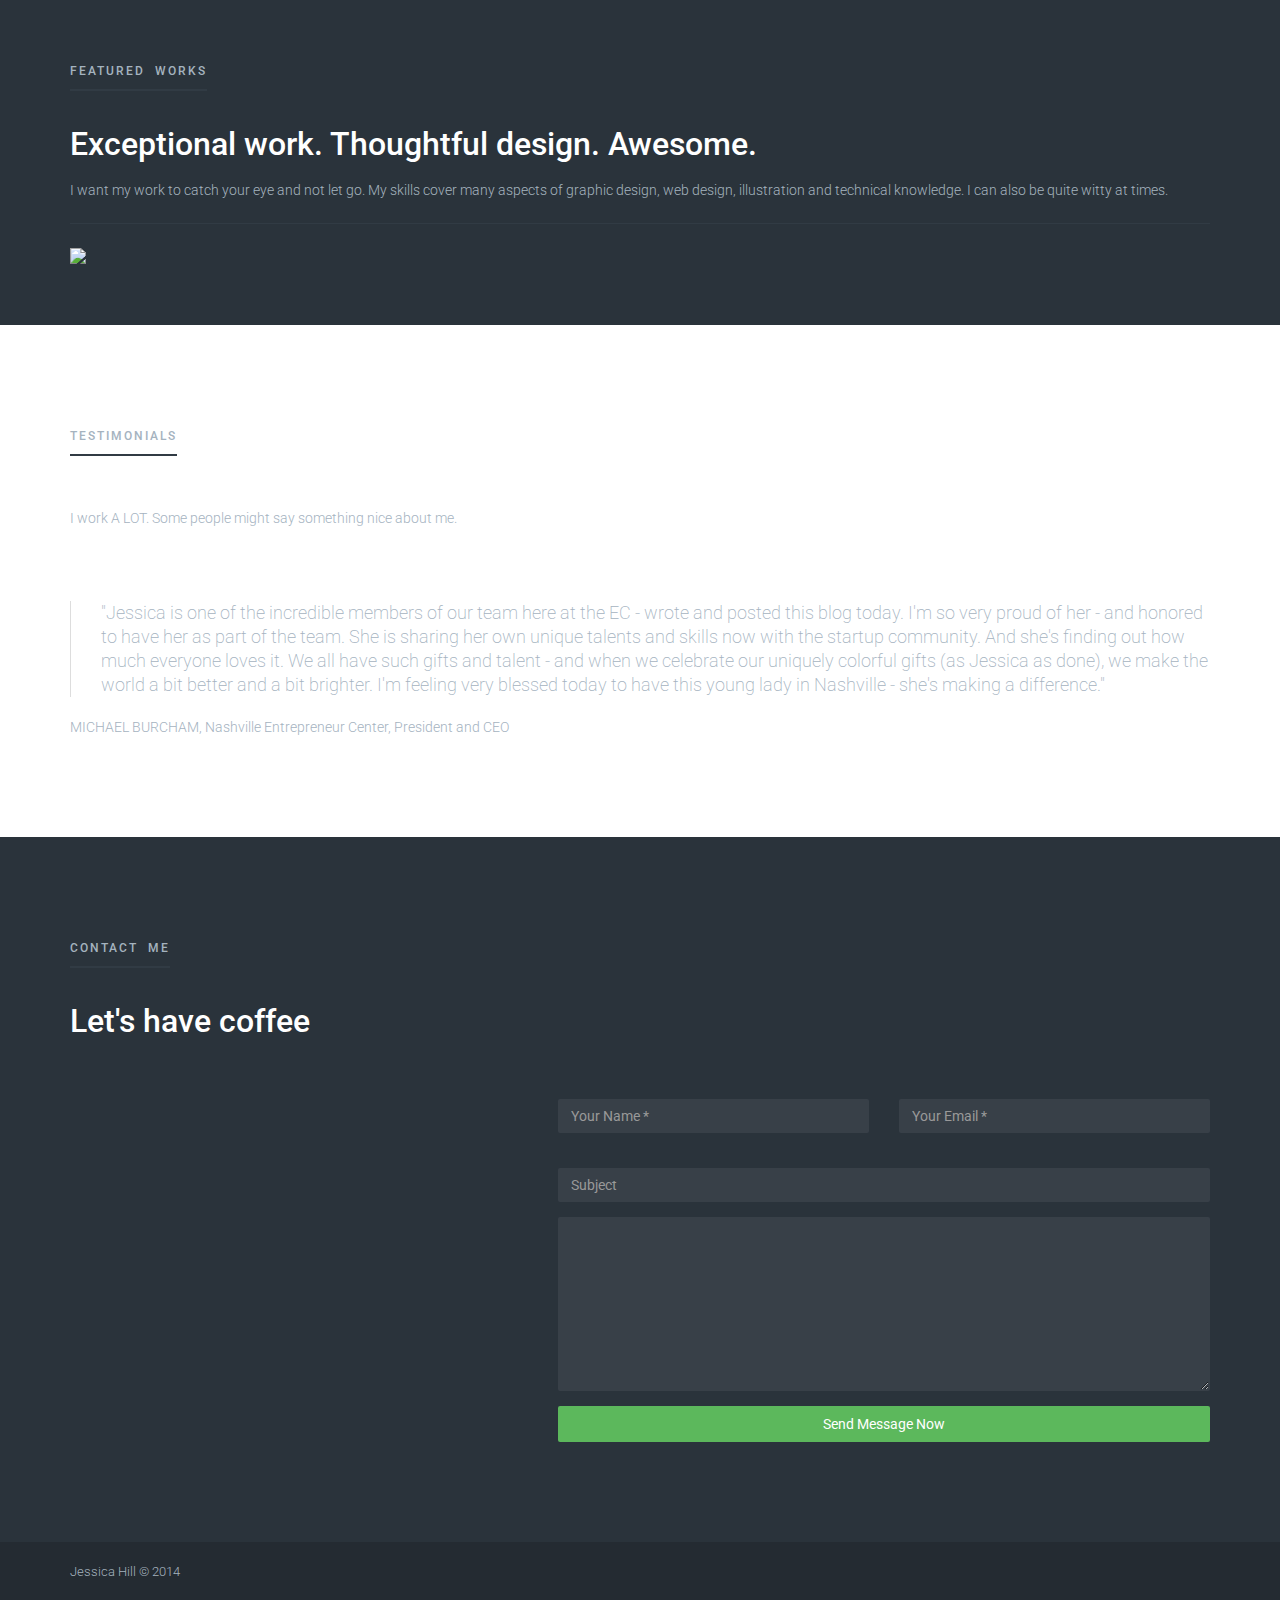
==== commit f9d70478: "Update index.html" ====
--- a/index.html
+++ b/index.html
@@ -170,9 +170,10 @@
                             </div>
                             <div class="testimonial-content media-body">
                                 <p class="lead">
-                                    Jessica does very good work. Very good, indeed!
+                                    "Jessica is one of the incredible members of our team here at the EC - wrote and posted this blog today. I'm so very proud of her - and honored to have her as part of the team. She is sharing her own unique talents and skills now with the startup community. And she's finding out how much everyone loves it. We all have such gifts and talent - and when we celebrate our uniquely colorful gifts (as Jessica as done), we make the world a bit better and a bit brighter.
+I'm feeling very blessed today to have this young lady in Nashville - she's making a difference."
                                 </p>
-                                www.ec.co - <b>Michael Burcham</b>
+                                MICHAEL BURCHAM, Nashville Entrepreneur Center, President and CEO 
                             </div>
                     
         </div>
